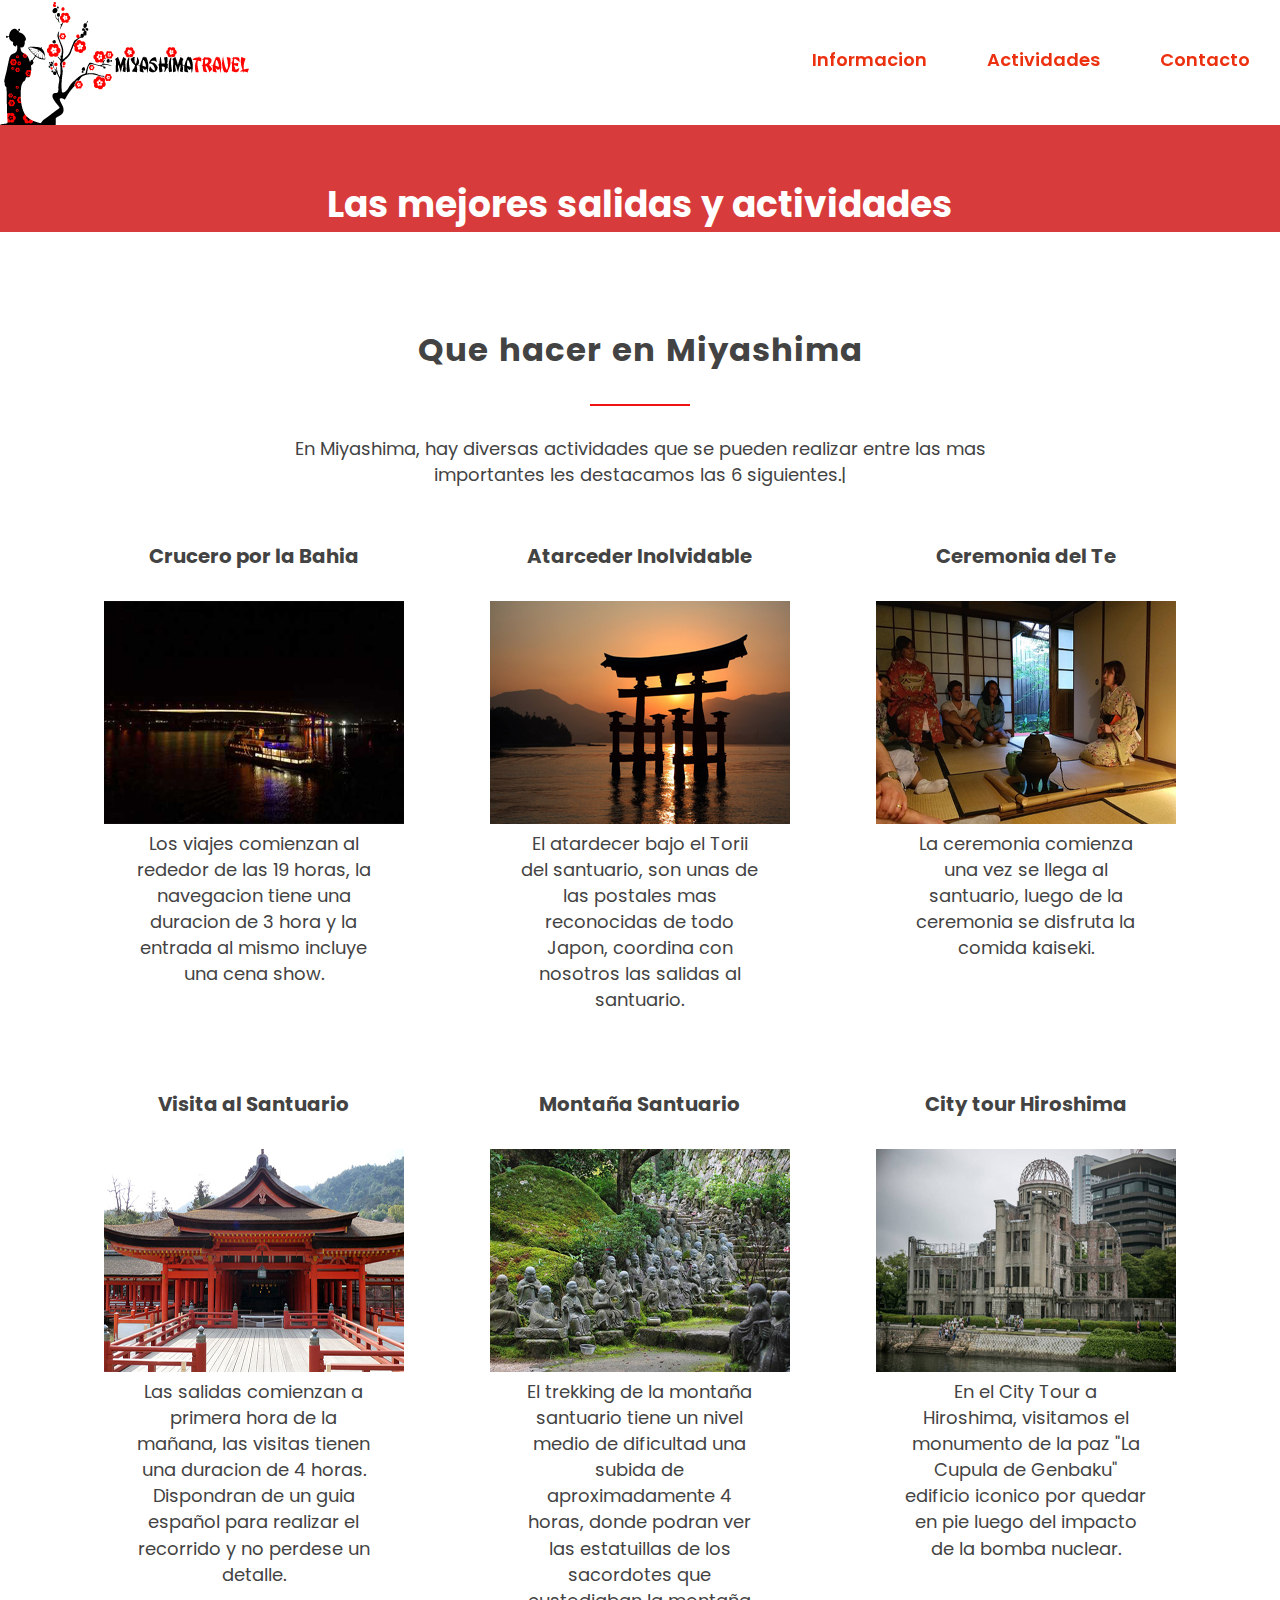
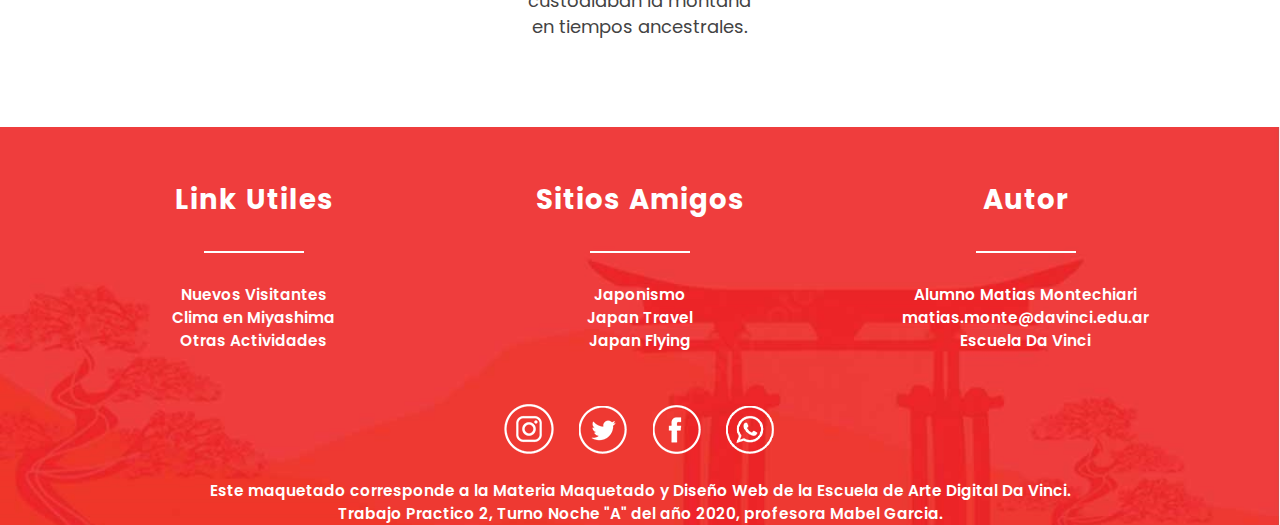
==== actividades.html @ 71fbabac "Correccion link home" ====
<!DOCTYPE html>
<html lang="es">

<head>
    <meta charset="UTF-8">
    <meta name="viewport" content="width=device-width, initial-scale=1.0">
    <title>MiyashimaTravel - Actividades</title>
    <!-- CSS -->
    <link rel="stylesheet" type="text/css" href="css/style.css">
    <link href="https://fonts.googleapis.com/css?family=Poppins:100,200,300,400,500,600,700,800,900&display=swap"
        rel="stylesheet">
</head>

<body>

    <header class="header">
        <a href="index.html" class="logo">logo</a>
        <input class="menu-btn" type="checkbox" id="menu-btn" />
        <label class="menu-icon" for="menu-btn"><span class="navicon"></span></label>
        <ul class="menu">
            <li><a href="informacion.html">Informacion</a></li>
            <li><a href="actividades.html">Actividades</a></li>
            <li><a href="contacto.html">Contacto</a></li>
        </ul>
    </header>

    <main>

        <div id="fullcontaineractiv">
            <div class="filas">
                <h1>Las mejores salidas y actividades</h1>
            </div>
        </div>

        <section id="section-actividades">
            <div class="filas">
                <h2>Que hacer en Miyashima</h2>
                <p class="long-copy">En Miyashima, hay diversas actividades que se pueden realizar entre las mas
                    importantes les destacamos las 6 siguientes.|</p>
            </div>
            <div class="filas">
                <div class="columna extender-1-of-3 box">
                    <h3>Crucero por la Bahia</h3>
                    <img src="imagenes/crucero.jpg" alt="Foto del crucero de noche navegando">
                    <p class="long-copy"> Los viajes comienzan al rededor de las 19 horas, la navegacion tiene una
                        duracion de 3 hora y la entrada al mismo incluye una cena show.</p>
                </div>
                <div class="columna extender-1-of-3 box">
                    <h3>Atarceder Inolvidable</h3>
                    <img src="imagenes/atardecertorii.jpg" alt="Torii en puesta de sol">
                    <p class="long-copy">El atardecer bajo el Torii del santuario, son unas de las postales mas
                        reconocidas de todo Japon, coordina con nosotros las salidas al santuario.</p>
                </div>
                <div class="columna extender-1-of-3 box">
                    <h3>Ceremonia del Te</h3>
                    <img src="imagenes/ceremoniate.jpg" alt="Foto del incio ceremonial del te">
                    <p class="long-copy">La ceremonia comienza una vez se llega al santuario, luego de la ceremonia
                        se disfruta la comida kaiseki.</p>
                </div>
            </div>
            <div class="filas">
                <div class="columna extender-1-of-3 box">
                    <h3>Visita al Santuario</h3>
                    <img src="imagenes/santuarioactiv.jpg" alt="Foto entrada santuario">
                    <p class="long-copy"> Las salidas comienzan a primera hora de la mañana, las visitas tienen una
                        duracion de 4 horas. Dispondran de un guia español para realizar el recorrido y no perdese
                        un detalle.</p>
                </div>
                <div class="columna extender-1-of-3 box">
                    <h3>Montaña Santuario</h3>
                    <img src="imagenes/trekkingestatuillas.jpg" alt="Foto de las estatuillas del camino sacerdote">
                    <p class="long-copy">El trekking de la montaña santuario tiene un nivel medio de dificultad una
                        subida de aproximadamente 4 horas, donde podran ver las estatuillas de los sacordotes que
                        custodiaban la montaña en tiempos ancestrales.</p>
                </div>
                <div class="columna extender-1-of-3 box">
                    <h3>City tour Hiroshima</h3>
                    <img src="imagenes/tourhiroshima.jpg" alt="Foto de edificio de la paz de hiroshima">
                    <p class="long-copy">En el City Tour a Hiroshima, visitamos el monumento de la paz "La Cupula de
                        Genbaku" edificio iconico por quedar en pie luego del impacto de la bomba nuclear.</p>
                </div>
            </div>
        </section>

    </main>

    <footer>
        <div class="filas">
            <div class="columna extender-1-of-3 box">
                <h2>Link Utiles</h2>
                <ul>
                    <!-- Nuevos Visitantes es un link interno pendiente de desarrollar que solo se accede desde el footer y no desde navegacion -->
                    <li><a href="#">Nuevos Visitantes</a></li>
                    <li><a href="https://www.accuweather.com/en/jp/miyajima/2336228/weather-forecast/2336228"
                            target="_blank">Clima en Miyashima</a></li>
                    <!-- Otras actividades es un link interno pendiente de desarrollar que solo se accede desde el footer y no desde navegacion -->
                    <li><a href="#">Otras Actividades</a></li>
                </ul>
            </div>
            <div class="columna extender-1-of-3 box">
                <h2>Sitios Amigos</h2>
                <ul>
                    <li><a href="https://japonismo.com/blog/tag/miyajima" target="_blank">Japonismo</a></li>
                    <li><a href="https://www.japan.travel/en/" target="_blank">Japan Travel</a></li>
                    <li><a href="https://www.jal.co.jp/jp/en/" target="_blank">Japan Flying</a></li>
                </ul>
            </div>
            <div class="columna extender-1-of-3 box">
                <h2>Autor</h2>
                <ul>
                    <!-- Link al diseño del porfolio de la materia comunicacion visual (repo Github)-->
                    <li><a href="https://matiaslmontechiari.github.io/PorfolioWebDesign/" target="_blank">Alumno Matias
                            Montechiari</a></li>
                    <li><a href="mailto:matias.monte@davinci.edu.ar" target="_blank">matias.monte@davinci.edu.ar</a>
                    </li>
                    <li><a href="https://davinci.edu.ar/" target="_blank">Escuela Da Vinci</a></li>
                </ul>
            </div>
        </div>
        <div class="filas">
            <ul id="redes">
                <li><a href="https://www.instagram.com/explore/tags/japon/?hl=es" target="_blank">Instagram</a></li>
                <li><a href="https://twitter.com/japanemb_arg?lang=es" target="_blank">Twitter</a></li>
                <li><a href="https://es-la.facebook.com/JaponAndMore/" target="_blank">Facebook</a></li>
                <li><a href="https://chat.whatsapp.com/KzvHSdwcj3VIoAFEzUunxe" target="_blank">Whatsup</a></li>
            </ul>
        </div>
        <div class="filas">
            <p>Este maquetado corresponde a la Materia Maquetado y Diseño Web de la Escuela de Arte Digital Da
                Vinci.<br>
                Trabajo Practico 2, Turno Noche "A" del año 2020, profesora Mabel Garcia.</p>
        </div>
    </footer>
</body>

</html>
---- css/style.css ----
* {
    margin: 0;
    padding: 0;
    box-sizing: border-box;
}

html
body {
    font-family: Poppins, Arial, sans-serif;
    font-weight: 600;
    font-size: 18px;
    color: #434343;
    text-rendering: optimizeLegibility;
}

li {
    text-align: center;
    list-style: none;
}

a {
    text-decoration: none;
}

h2 {
    font-size: 180%;
    word-spacing: 2px;
    text-align: center;
    margin-top: 30px;
    margin-bottom: 30px;
    letter-spacing: 1px;
}

h3 {
    text-align: center;
    font-size: 110%;
    margin-bottom: 30px;
    margin-top: 30px;
}

h2:after {
    display: block;
    height: 2px;
    background-color: rgb(238, 18, 18);
    content: " ";
    width: 100px;
    margin: 0 auto;
    margin-top: 30px;
}

main {
    padding-top: 6%;
}

iframe {
    width: 100%;
    height: 400px;
}

.long-copy {
    font-weight: 400;
    line-height: 145%;
    width: 70%;
    margin-left: 15%;
}

.left-copy {
    font-weight: 400;
    line-height: 145%;
    width: 70%;
    margin-left: 15%;
    text-align: left;
}

footer {
    font-size: 85%;
    background: url(../imagenes/backgroundfooter.jpg) no-repeat;
    background-size: cover;
    color: white;
    text-align: center;
}

footer a {
    color: white;
}

footer h2:after{
    background-color: rgb(255, 255, 255);
}

section {
    padding: 5% 0%;    
}

.box {
    padding: 1%;
}

/*ARMADO DE GRILLA DE 2 Y 3 COLUMNAS PARA EL SITIO 
  EN MOBILE SE DEBEN APILAR UNAS ABAJO DE LA OTRA DADO QUE CADA UNA
  VA A OCUPAR EL 100% DEL ANCHO DE LA PANTALLA*/

.filas {
    max-width: 1140px;
    margin: 0 auto;
    zoom: 1;
}

.filas:before,
.filas:after {
    content:"";
    display:table;
}
.filas:after {
    clear:both;
}

.columna {
	display: block;
	float:left;
	margin: 1% 0 1% 1.6%;
}

.columna:first-child { margin-left: 0; }

@media only screen and (max-width: 480px) {
	.col { 
        margin: 0;
	}
}

.extender-2-of-2 {
	width: 100%;
}

.extender-1-of-2 {
	width: 49.2%;
}

@media only screen and (max-width: 480px) {
	.extender-2-of-2 {
		width: 100%; 
	}
	.extender-1-of-2 {
		width: 100%; 
	}
}

.extender-3-of-3 {
	width: 100%; 
}

.extender-2-of-3 {
	width: 66.13%; 
}

.extender-1-of-3 {
	width: 32.26%; 
}

@media only screen and (max-width: 480px) {
	.extender-3-of-3 {
		width: 100%; 
	}
	.extender-2-of-3 {
		width: 100%; 
	}
	.extender-1-of-3 {
		width: 100%;
	}
}

.header {
    background-color: #fff;
    position: fixed;
    width: 100%;
    z-index: 3;
  }
  
  .header ul {
    margin: 2% 0%;
    padding: 0;
    list-style: none;
    overflow: hidden;
    background-color: #fff;
  }
  
  .header li a {
    display: block;
    padding: 3% 3%;
    text-decoration: none;
    color: rgb(235, 49, 16);
  }
  
  .header li a:hover,
  .header .menu-btn:hover {
    color: black;
  }
  
  .header .logo {
    display: block;
    float: left;
    font-size: 2em;
    padding: 35px 200px;
    text-decoration: none;
    background: url(../imagenes/logo2.jpg) no-repeat;
    text-indent:-9000px;
  }
  
  /* menu */
  
  .header .menu {
    clear: both;
    max-height: 0;
    transition: max-height .2s ease-out;
  }
  
  /* menu icon */
  
  .header .menu-icon {
    cursor: pointer;
    display: inline-block;
    float: right;
    padding: 28px 20px;
    position: relative;
    user-select: none;
  }
  
  .header .menu-icon .navicon {
    background: #333;
    display: block;
    height: 2px;
    position: relative;
    transition: background .2s ease-out;
    width: 18px;
  }
  
  .header .menu-icon .navicon:before,
  .header .menu-icon .navicon:after {
    background: #333;
    content: '';
    display: block;
    height: 100%;
    position: absolute;
    transition: all .2s ease-out;
    width: 100%;
  }
  
  .header .menu-icon .navicon:before {
    top: 5px;
  }
  
  .header .menu-icon .navicon:after {
    top: -5px;
  }
  
  /* menu btn */
  
  .header .menu-btn {
    display: none;
  }
  
  .header .menu-btn:checked ~ .menu {
    max-height: 240px;
  }
  
  .header .menu-btn:checked ~ .menu-icon .navicon {
    background: transparent;
  }
  
  .header .menu-btn:checked ~ .menu-icon .navicon:before {
    transform: rotate(-45deg);
  }
  
  .header .menu-btn:checked ~ .menu-icon .navicon:after {
    transform: rotate(45deg);
  }
  
  .header .menu-btn:checked ~ .menu-icon:not(.steps) .navicon:before,
  .header .menu-btn:checked ~ .menu-icon:not(.steps) .navicon:after {
    top: 0;
  }
  
  /* 48em = 768px */
  
  @media (min-width: 480px) {
    .header li {
      float: left;
    }
    .header li a {
      padding: 20px 30px;
    }
    .header .menu {
      clear: none;
      float: right;
      max-height: none;
    }
    .header .menu-icon {
      display: none;
    }
  }

/*------------------------------*/
/* Configuracion Seccion        */
/* Comenza tu viaje             */
/*------------------------------*/
#fullcontainerhome {
    background-image: url(../imagenes/toriiprincipal.jpg);
    background-size: cover;
    padding-top: 500px;
    color: white;
}

#downloadguidebox {
    display: flex;
    background-color: rgba(230, 28, 28, 0.637);
}

.buttondownload {
    margin-top: 50px;
    margin-left: 100px;
    display: inline-block;
    background-color: white;
    font-size: 100%;
    font-weight: 500;
    padding: 20px 60px;
    border-radius: 10px;
}

.buttondownload a {
    color: black;
    font-size: 90%;
}

.buttondownload:hover
{
    background-color: tomato;
}

.buttondownload:hover a
{
    color: white;
}

/*----------------------------*/
/* Configuracion Seccion      */
/* Seccion comienza tu viaje  */
/*----------------------------*/
#section-tulugar {
    text-align: center;
    font-size: 85%;
}
/*-----------------------------*/
/* Configuracion Seccion       */
/* Footer de la pagina         */
/*-----------------------------*/
#redes {
    width: 25%;
    margin-left: auto;
    margin-right: auto;
    column-count: 4;
    padding-top: 25px;
    padding-bottom: 25px;
}
#redes li a{
    display: inline-block;
	background: url(../imagenes/sprite.png);
	width:54px;
	height:54px;
	text-indent:-9000px;
	
}
#redes li:nth-child(1) a{
	background-position: 0px -54px;
	
}
#redes li:nth-child(2) a{
	background-position:-54px -54px;
}
#redes li:nth-child(3) a{
	background-position: -107px -54px;
	
}
#redes li:nth-child(4) a{
	background-position: -162px -54px;
	
}
/*-----------------------------*/
/* Configuracion Seccion  Form */
/* Formulario de contacto      */
/*-----------------------------*/
#fullcontainercontact {
    background-color: rgb(150, 60, 60);
    padding-top: 100px;
    color: white;
    text-align: center;
}
#contact-form {
    margin-top: 80px;
    margin-left: 170px;
    margin-right: 170px;
    padding: 50px 50px;
    background-color: #f7f4ed;
    border-radius: 10px 10px 10px 10px;
    -moz-border-radius: 10px 10px 10px 10px;
    -webkit-border-radius: 10px 10px 10px 10px;
    border: 0px solid #000000;
    -webkit-box-shadow: 10px 10px 5px 0px rgba(0,0,0,0.75);
    -moz-box-shadow: 10px 10px 5px 0px rgba(0,0,0,0.75);
    box-shadow: 10px 10px 5px 0px rgba(0,0,0,0.75);
}

/*-----------------------------*/
/* Configuracion Seccion  info */
/*-----------------------------*/
#fullcontainerinfo {
    background-color: tomato;
    padding-top: 100px;
    color: white;
    text-align: center;
}

#section-informacion {
    text-align: center;
    font-size: 85%;
}

/*-----------------------------*/
/* Configuracion Seccion activi*/
/*-----------------------------*/
#fullcontaineractiv {
    background-color: rgb(216, 59, 59);
    padding-top: 100px;
    color: white;
    text-align: center;
}

#section-actividades {
    text-align: center;
}
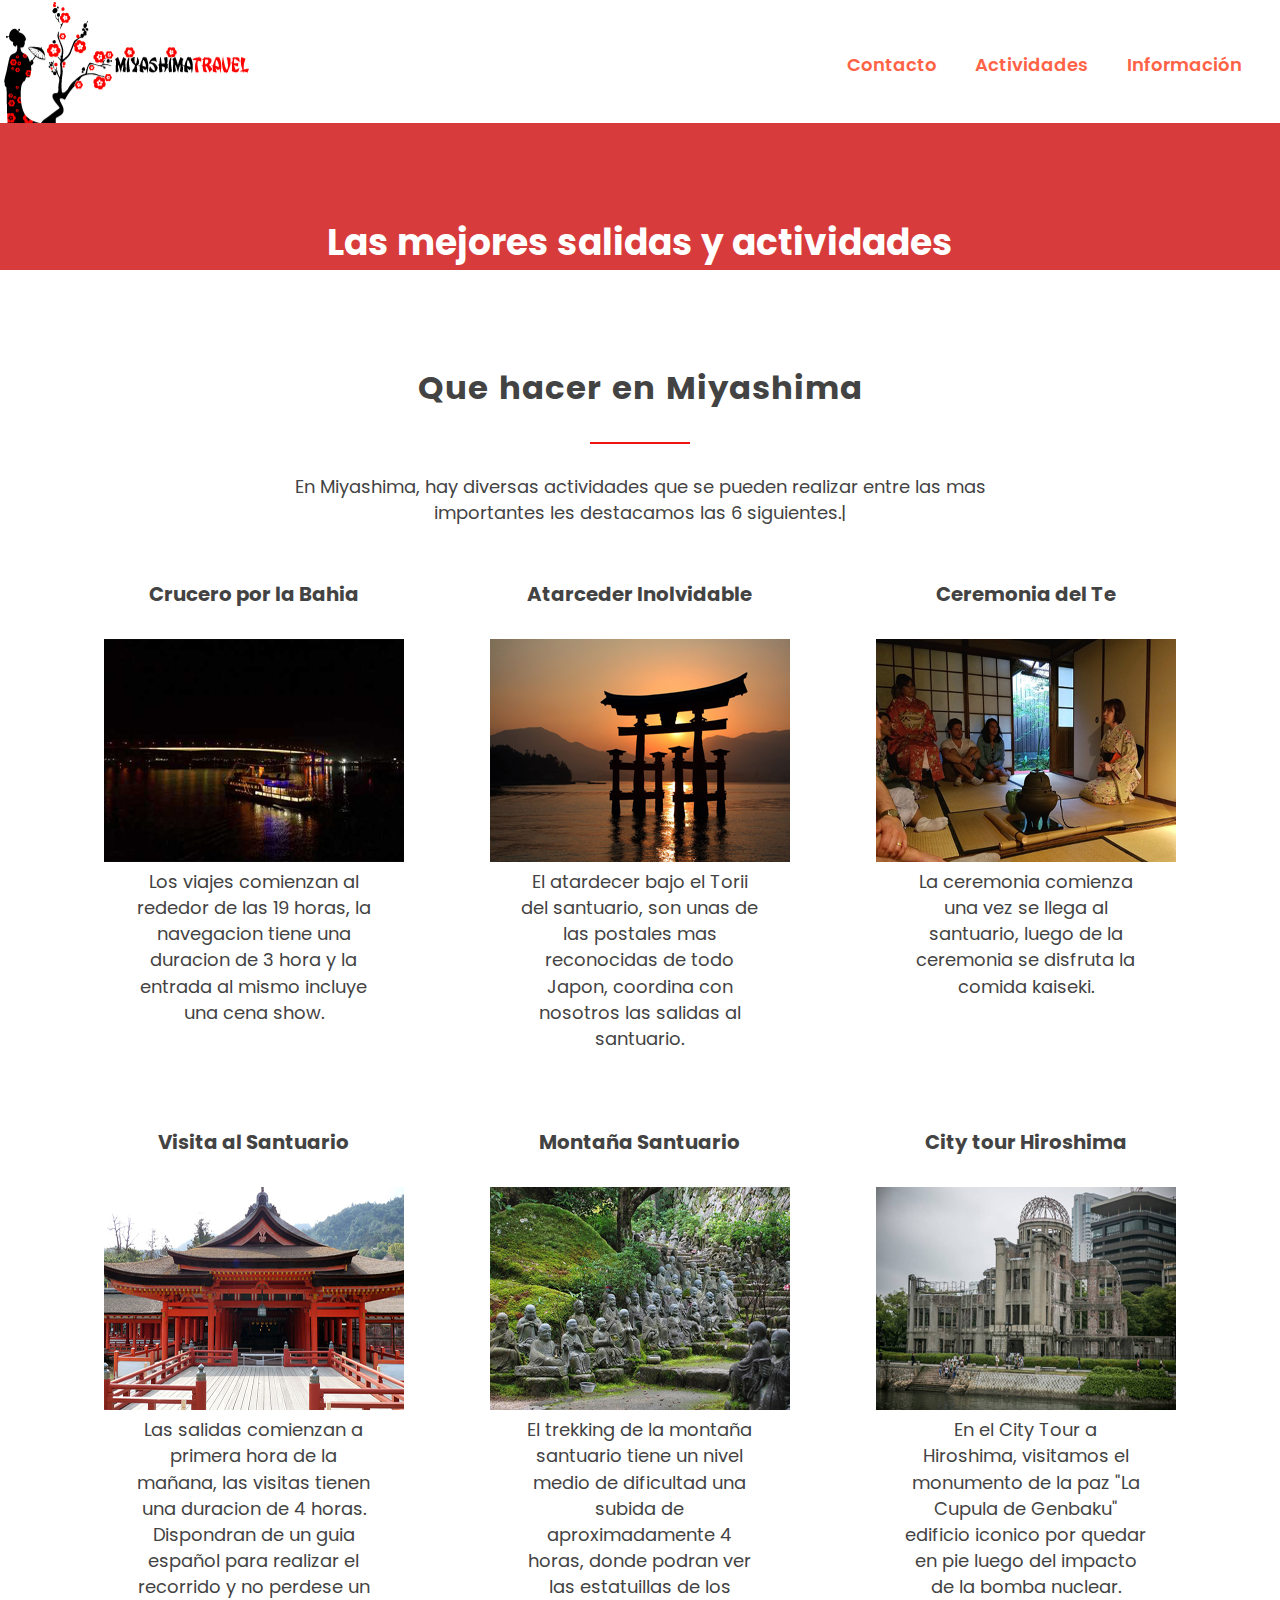
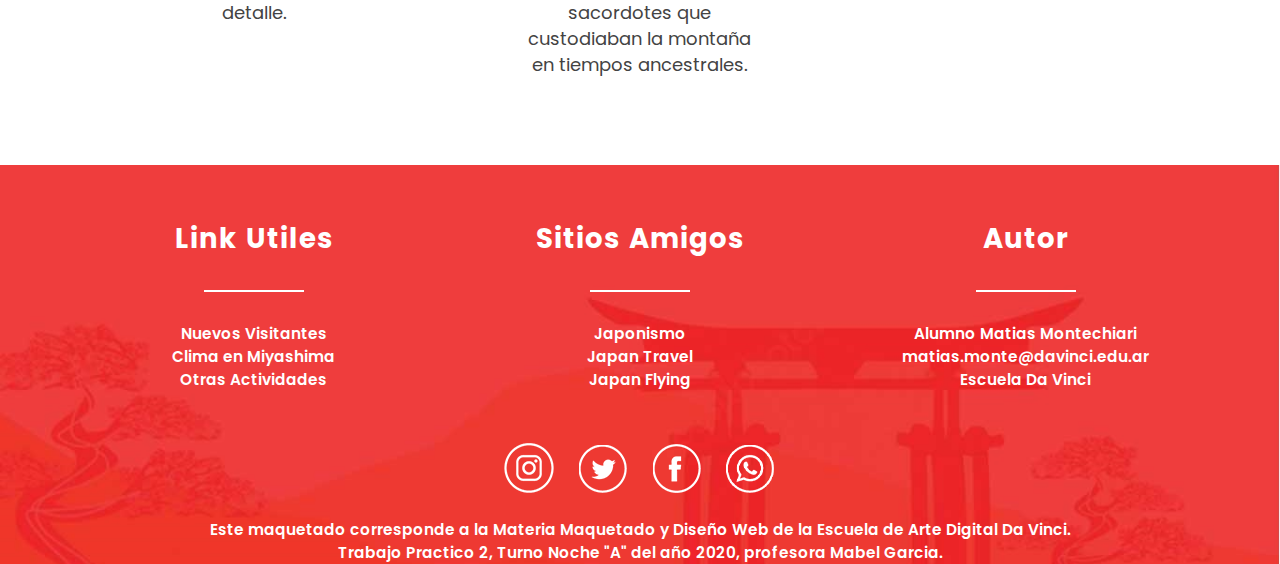
==== commit 9035d63d: "nav responsive implementada" ====
--- a/actividades.html
+++ b/actividades.html
@@ -3,25 +3,28 @@
 
 <head>
     <meta charset="UTF-8">
-    <meta name="viewport" content="width=device-width, initial-scale=1.0">
+    <meta name="viewport" content="width=device-width,height=device-height,initial-scale=1">
     <title>MiyashimaTravel - Actividades</title>
     <!-- CSS -->
     <link rel="stylesheet" type="text/css" href="css/style.css">
     <link href="https://fonts.googleapis.com/css?family=Poppins:100,200,300,400,500,600,700,800,900&display=swap"
         rel="stylesheet">
+    <!-- Load an icon library to show a hamburger menu (bars) on small screens -->
+    <link rel="stylesheet" href="https://cdnjs.cloudflare.com/ajax/libs/font-awesome/4.7.0/css/font-awesome.min.css">
 </head>
 
 <body>
 
     <header class="header">
-        <a href="index.html" class="logo">logo</a>
-        <input class="menu-btn" type="checkbox" id="menu-btn" />
-        <label class="menu-icon" for="menu-btn"><span class="navicon"></span></label>
-        <ul class="menu">
-            <li><a href="informacion.html">Informacion</a></li>
-            <li><a href="actividades.html">Actividades</a></li>
-            <li><a href="contacto.html">Contacto</a></li>
-        </ul>
+        <div class="topnav" id="myTopnav">
+            <a href="index.html" class="active">Logo</a>
+            <a href="informacion.html" class="nav-left-opt">Información</a>
+            <a href="actividades.html" class="nav-left-opt">Actividades</a>
+            <a href="contacto.html" class="nav-left-opt">Contacto</a>
+            <a href="javascript:void(0);" class="icon" onclick="myFunction()">
+                <i class="fa fa-bars"></i>
+            </a>
+        </div>
     </header>
 
     <main>
@@ -131,6 +134,8 @@
                 Trabajo Practico 2, Turno Noche "A" del año 2020, profesora Mabel Garcia.</p>
         </div>
     </footer>
+    <!--JS-->
+    <script src="js/scriptnav.js"></script>
 </body>
 
 </html>--- a/css/style.css
+++ b/css/style.css
@@ -11,6 +11,10 @@
     font-size: 18px;
     color: #434343;
     text-rendering: optimizeLegibility;
+}
+
+main {
+    padding-top: 9%;
 }
 
 li {
@@ -48,10 +52,6 @@
     margin-top: 30px;
 }
 
-main {
-    padding-top: 6%;
-}
-
 iframe {
     width: 100%;
     height: 400px;
@@ -170,133 +170,81 @@
 	}
 }
 
-.header {
-    background-color: #fff;
+
+/* Add a black background color to the top navigation */
+.topnav {
+    background-color: white;
+    overflow: hidden;
     position: fixed;
     width: 100%;
-    z-index: 3;
   }
   
-  .header ul {
-    margin: 2% 0%;
-    padding: 0;
-    list-style: none;
-    overflow: hidden;
-    background-color: #fff;
+  /* Style the links inside the navigation bar */
+  .topnav a {
+    display: block;
+    color: tomato;
+    text-align: center;
+    text-decoration: none;
   }
   
-  .header li a {
-    display: block;
-    padding: 3% 3%;
-    text-decoration: none;
-    color: rgb(235, 49, 16);
-  }
-  
-  .header li a:hover,
-  .header .menu-btn:hover {
-    color: black;
-  }
-  
-  .header .logo {
-    display: block;
+  .topnav a.nav-left-opt {
+      float: right;
+      padding: 4% 3% 0% 0%;
+  }
+
+    /* Add an active class to highlight the current page */
+  .topnav a.active {
     float: left;
     font-size: 2em;
-    padding: 35px 200px;
-    text-decoration: none;
     background: url(../imagenes/logo2.jpg) no-repeat;
     text-indent:-9000px;
+    padding: 5.3% 20% 0% 0%;
+  }
+      
+
+  /* Change the color of links on hover */
+  .topnav a:hover {
+    color: black;
   }
   
-  /* menu */
+
+  /* Hide the link that should open and close the topnav on small screens */
+  .topnav .icon {
+    display: none;
+  } 
+
+  /* When the screen is less than 600 pixels wide, hide all links, except for the first one ("Home"). Show the link that contains should open and close the topnav (.icon) */
+    @media screen and (max-width: 600px) {
+    .topnav a:not(:first-child) {display: none;}
+    .topnav a.icon {
+      margin: 6% 1%;
+      padding: 6% 10%;
+      float: right;
+      display: block;
+    }
+
+    .topnav a.active {
+      padding: 9.5% 35%;
+    }
+    
+  }
   
-  .header .menu {
-    clear: both;
-    max-height: 0;
-    transition: max-height .2s ease-out;
-  }
-  
-  /* menu icon */
-  
-  .header .menu-icon {
-    cursor: pointer;
-    display: inline-block;
-    float: right;
-    padding: 28px 20px;
-    position: relative;
-    user-select: none;
-  }
-  
-  .header .menu-icon .navicon {
-    background: #333;
-    display: block;
-    height: 2px;
-    position: relative;
-    transition: background .2s ease-out;
-    width: 18px;
-  }
-  
-  .header .menu-icon .navicon:before,
-  .header .menu-icon .navicon:after {
-    background: #333;
-    content: '';
-    display: block;
-    height: 100%;
-    position: absolute;
-    transition: all .2s ease-out;
-    width: 100%;
-  }
-  
-  .header .menu-icon .navicon:before {
-    top: 5px;
-  }
-  
-  .header .menu-icon .navicon:after {
-    top: -5px;
-  }
-  
-  /* menu btn */
-  
-  .header .menu-btn {
-    display: none;
-  }
-  
-  .header .menu-btn:checked ~ .menu {
-    max-height: 240px;
-  }
-  
-  .header .menu-btn:checked ~ .menu-icon .navicon {
-    background: transparent;
-  }
-  
-  .header .menu-btn:checked ~ .menu-icon .navicon:before {
-    transform: rotate(-45deg);
-  }
-  
-  .header .menu-btn:checked ~ .menu-icon .navicon:after {
-    transform: rotate(45deg);
-  }
-  
-  .header .menu-btn:checked ~ .menu-icon:not(.steps) .navicon:before,
-  .header .menu-btn:checked ~ .menu-icon:not(.steps) .navicon:after {
-    top: 0;
-  }
-  
-  /* 48em = 768px */
-  
-  @media (min-width: 480px) {
-    .header li {
-      float: left;
-    }
-    .header li a {
-      padding: 20px 30px;
-    }
-    .header .menu {
-      clear: none;
-      float: right;
-      max-height: none;
-    }
-    .header .menu-icon {
-      display: none;
+  /* The "responsive" class is added to the topnav with JavaScript when the user clicks on the icon. This class makes the topnav look good on small screens (display the links vertically instead of horizontally) */
+  @media screen and (max-width: 600px) {
+    .topnav.responsive {position: relative;}
+    .topnav.responsive a.icon {
+      position: absolute;
+      right: 0;
+      top: 0;
+    }
+    .topnav.responsive a {
+      float: none;
+      display: block;
+      text-align: left;
+    }
+
+    .topnav.responsive a.active {
+      padding: 10% 10%
     }
   }
 
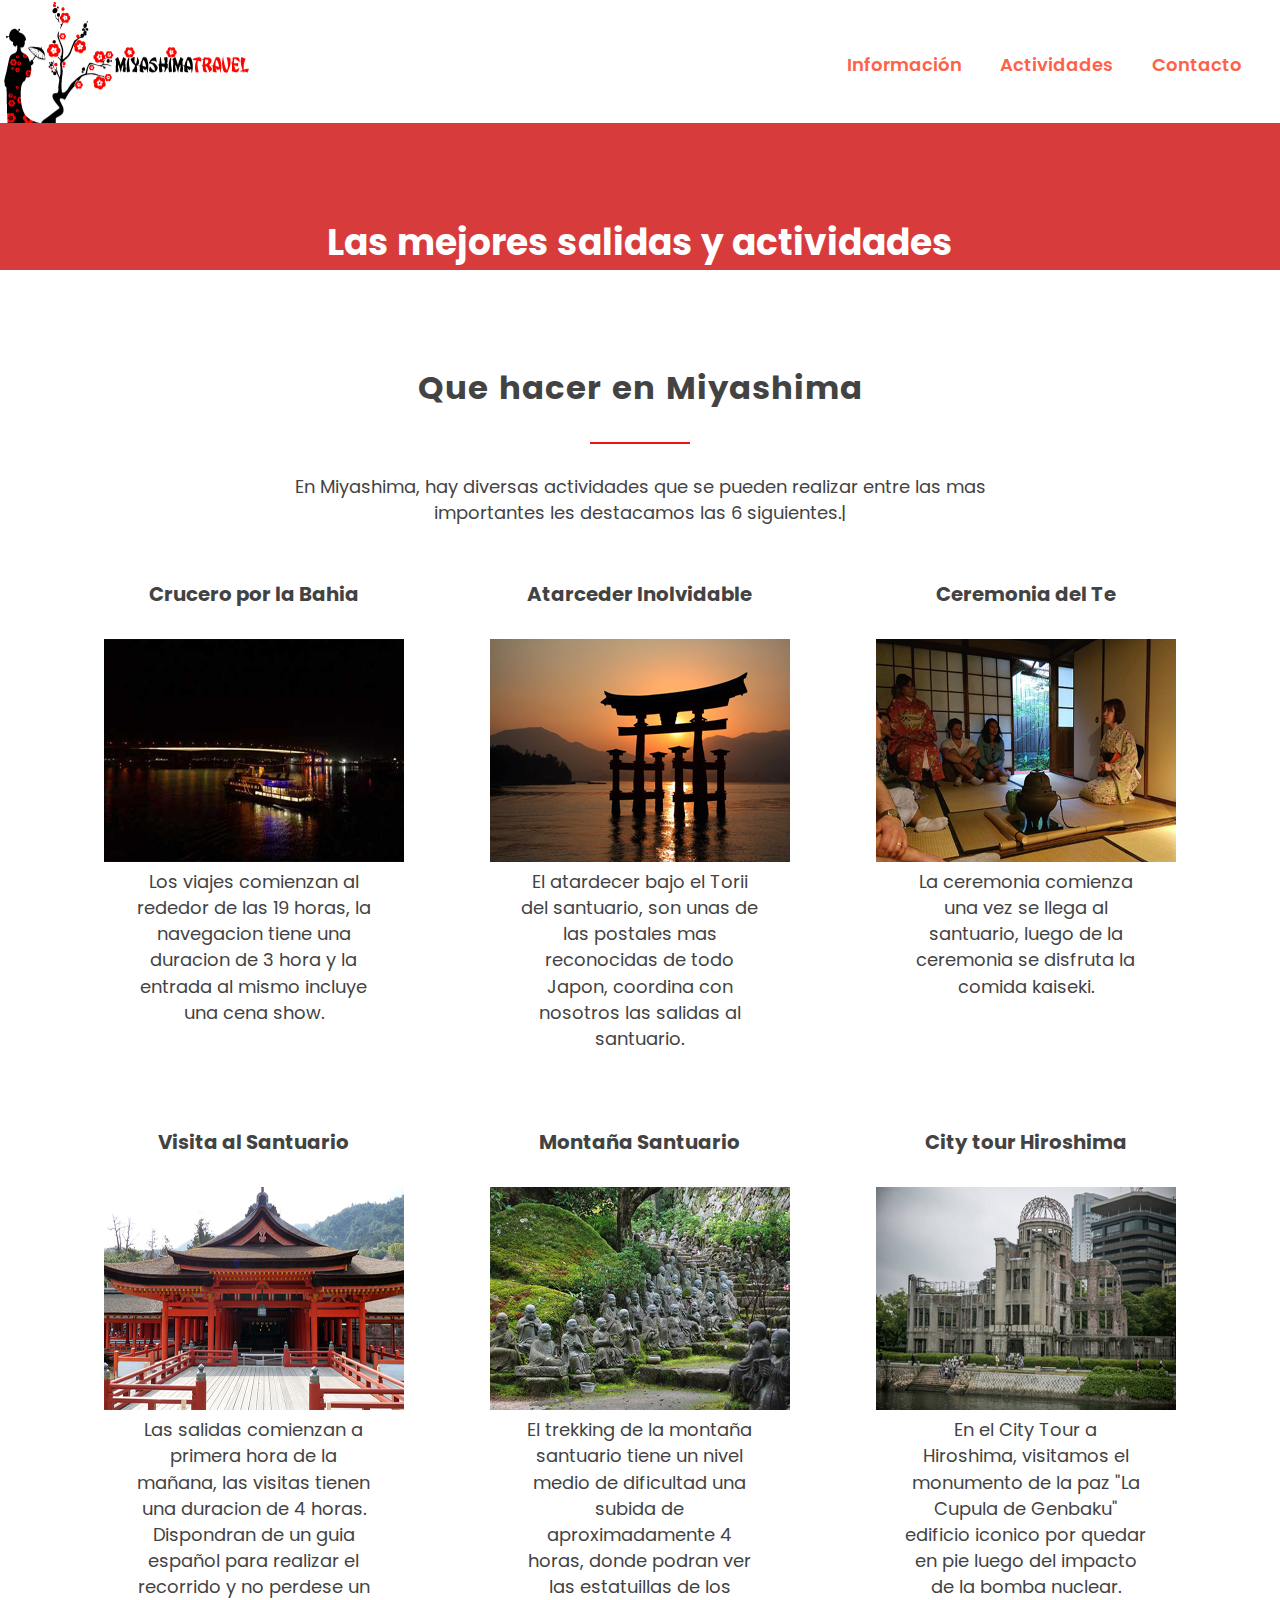
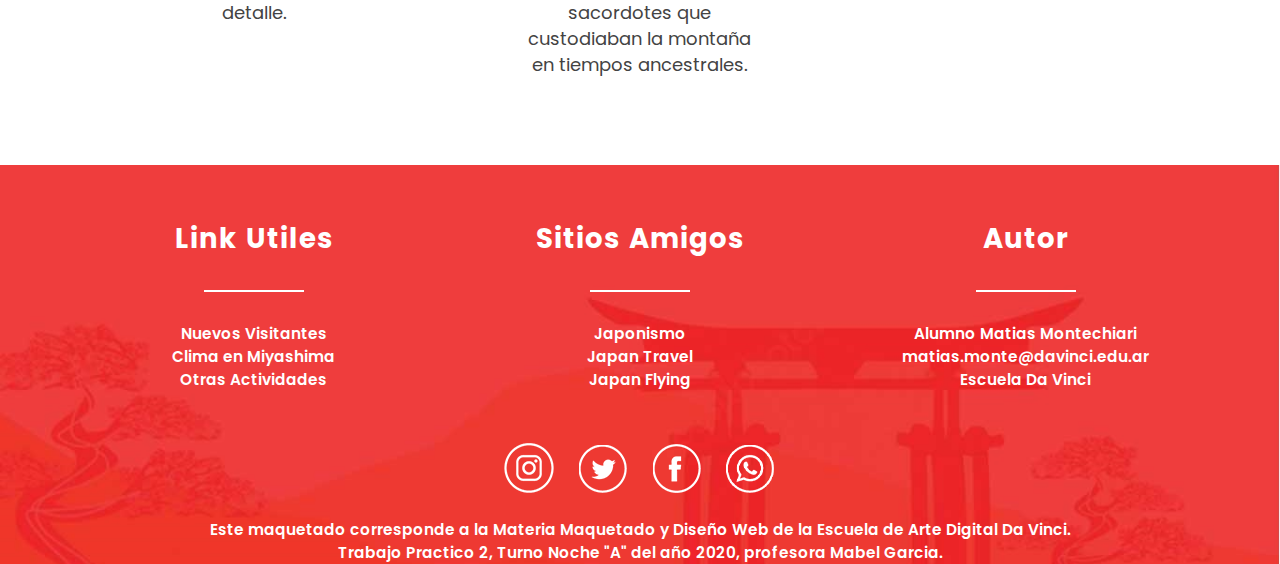
==== commit 70dbdc95: "correccion del float right en la nav" ====
--- a/actividades.html
+++ b/actividades.html
@@ -18,9 +18,9 @@
     <header class="header">
         <div class="topnav" id="myTopnav">
             <a href="index.html" class="active">Logo</a>
+            <a href="contacto.html" class="nav-left-opt">Contacto</a>
+            <a href="actividades.html" class="nav-left-opt">Actividades</a>
             <a href="informacion.html" class="nav-left-opt">Información</a>
-            <a href="actividades.html" class="nav-left-opt">Actividades</a>
-            <a href="contacto.html" class="nav-left-opt">Contacto</a>
             <a href="javascript:void(0);" class="icon" onclick="myFunction()">
                 <i class="fa fa-bars"></i>
             </a>
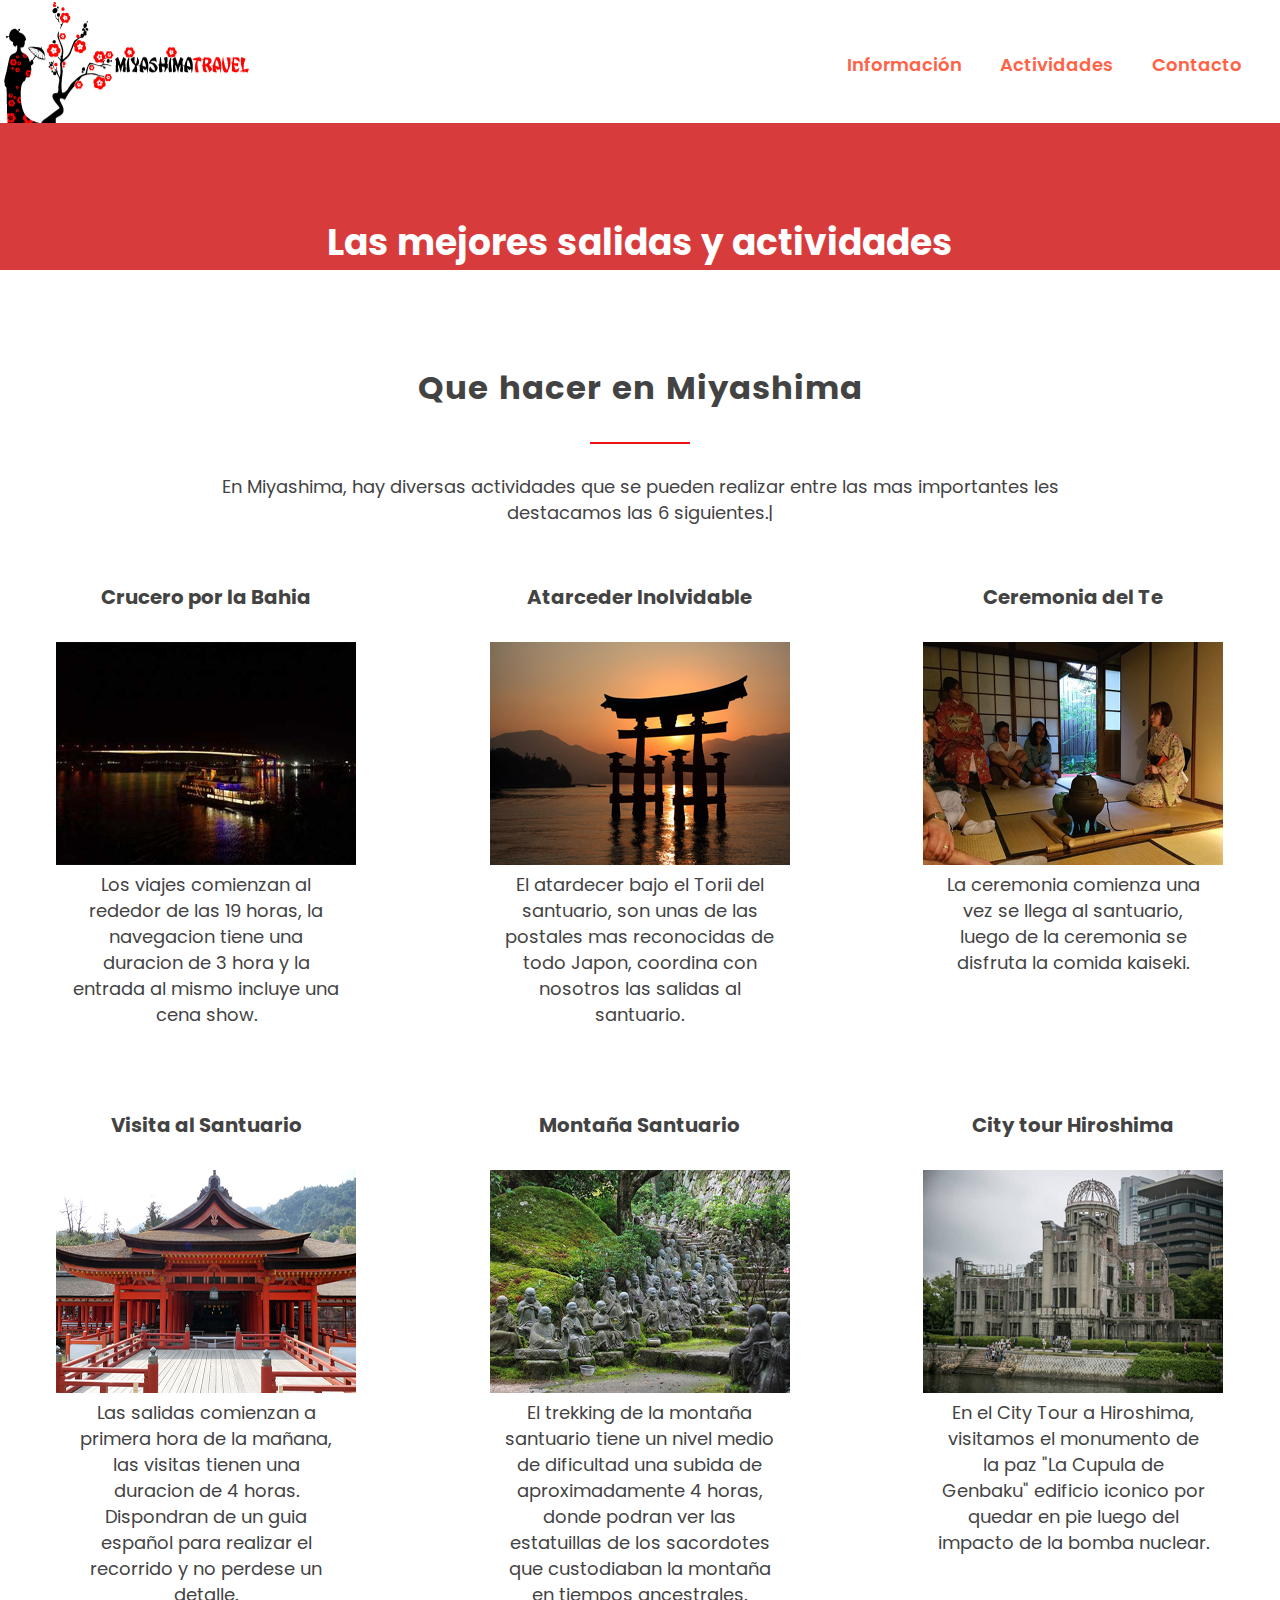
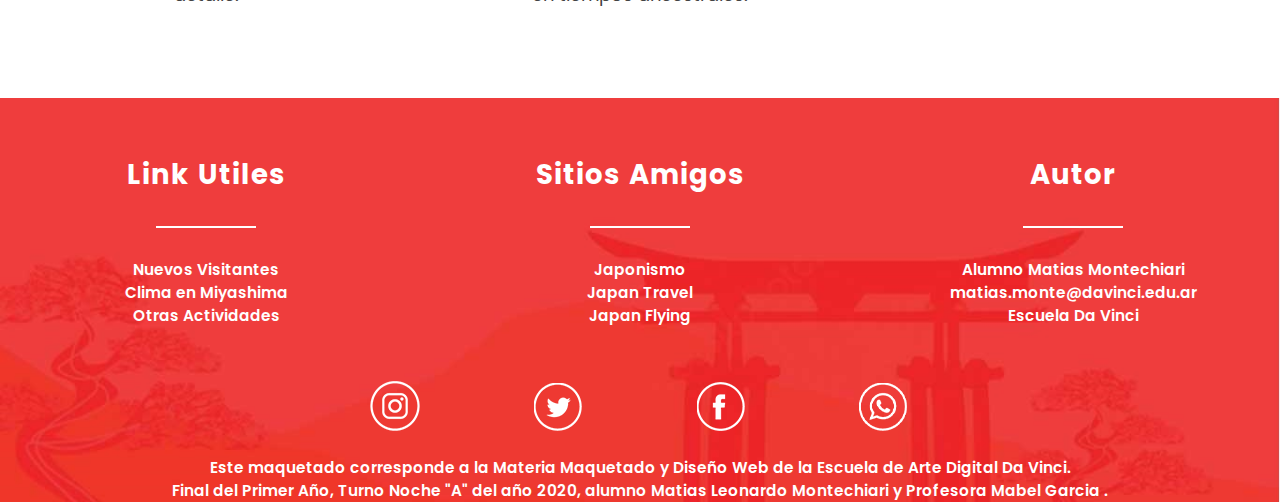
==== commit 017f50ba: "Adaptacion Footer doble navegacion mobile" ====
--- a/actividades.html
+++ b/actividades.html
@@ -88,50 +88,82 @@
     </main>
 
     <footer>
-        <div class="filas">
-            <div class="columna extender-1-of-3 box">
-                <h2>Link Utiles</h2>
-                <ul>
-                    <!-- Nuevos Visitantes es un link interno pendiente de desarrollar que solo se accede desde el footer y no desde navegacion -->
-                    <li><a href="#">Nuevos Visitantes</a></li>
-                    <li><a href="https://www.accuweather.com/en/jp/miyajima/2336228/weather-forecast/2336228"
-                            target="_blank">Clima en Miyashima</a></li>
-                    <!-- Otras actividades es un link interno pendiente de desarrollar que solo se accede desde el footer y no desde navegacion -->
-                    <li><a href="#">Otras Actividades</a></li>
+        <div class="footer-desktop">
+            <div class="filas">
+                <div class="columna extender-1-of-3 box">
+                    <h2>Link Utiles</h2>
+                    <ul>
+                        <!-- Nuevos Visitantes es un link interno pendiente de desarrollar que solo se accede desde el footer y no desde navegacion -->
+                        <li><a href="#">Nuevos Visitantes</a></li>
+                        <li><a href="https://www.accuweather.com/en/jp/miyajima/2336228/weather-forecast/2336228"
+                                target="_blank">Clima en Miyashima</a></li>
+                        <!-- Otras actividades es un link interno pendiente de desarrollar que solo se accede desde el footer y no desde navegacion -->
+                        <li><a href="#">Otras Actividades</a></li>
+                    </ul>
+                </div>
+                <div class="columna extender-1-of-3 box">
+                    <h2>Sitios Amigos</h2>
+                    <ul>
+                        <li><a href="https://japonismo.com/blog/tag/miyajima" target="_blank">Japonismo</a></li>
+                        <li><a href="https://www.japan.travel/en/" target="_blank">Japan Travel</a></li>
+                        <li><a href="https://www.jal.co.jp/jp/en/" target="_blank">Japan Flying</a></li>
+                    </ul>
+                </div>
+                <div class="columna extender-1-of-3 box">
+                    <h2>Autor</h2>
+                    <ul>
+                        <!-- Link al diseño del porfolio de la materia comunicacion visual (repo Github)-->
+                        <li><a href="https://matiaslmontechiari.github.io/PorfolioWebDesign/" target="_blank">Alumno
+                                Matias
+                                Montechiari</a></li>
+                        <li><a href="mailto:matias.monte@davinci.edu.ar" target="_blank">matias.monte@davinci.edu.ar</a>
+                        </li>
+                        <li><a href="https://davinci.edu.ar/" target="_blank">Escuela Da Vinci</a></li>
+                    </ul>
+                </div>
+            </div>
+            <div class="filas">
+                <ul id="redes">
+                    <li><a href="https://www.instagram.com/explore/tags/japon/?hl=es" target="_blank">Instagram</a></li>
+                    <li><a href="https://twitter.com/japanemb_arg?lang=es" target="_blank">Twitter</a></li>
+                    <li><a href="https://es-la.facebook.com/JaponAndMore/" target="_blank">Facebook</a></li>
+                    <li><a href="https://chat.whatsapp.com/KzvHSdwcj3VIoAFEzUunxe" target="_blank">Whatsup</a></li>
                 </ul>
             </div>
-            <div class="columna extender-1-of-3 box">
-                <h2>Sitios Amigos</h2>
-                <ul>
-                    <li><a href="https://japonismo.com/blog/tag/miyajima" target="_blank">Japonismo</a></li>
-                    <li><a href="https://www.japan.travel/en/" target="_blank">Japan Travel</a></li>
-                    <li><a href="https://www.jal.co.jp/jp/en/" target="_blank">Japan Flying</a></li>
+            <div class="filas">
+                <p>Este maquetado corresponde a la Materia Maquetado y Diseño Web de la Escuela de Arte Digital Da
+                    Vinci.<br>
+                    Final del Primer Año, Turno Noche "A" del año 2020, alumno Matias Leonardo Montechiari y Profesora
+                    Mabel Garcia .</p>
+            </div>
+        </div>
+        <div class="footer-mobile">
+            <div class="filas">
+                <div class="columna extender-1-of-3 box">
+                    <h2>Segui Navegando</h2>
+                    <ul>
+                        <li><a href="informacion.html">Informacion</a></li>
+                        <li><a href="actividades.html">Actividades</a></li>
+                        <li><a href="contacto.html">Contacto</a></li>
+                    </ul>
+                </div>
+
+            </div>
+            <div class="filas">
+                <ul id="redes">
+                    <li><a href="https://www.instagram.com/explore/tags/japon/?hl=es" target="_blank">Instagram</a></li>
+                    <li><a href="https://twitter.com/japanemb_arg?lang=es" target="_blank">Twitter</a></li>
+                    <li><a href="https://es-la.facebook.com/JaponAndMore/" target="_blank">Facebook</a></li>
+                    <li><a href="https://chat.whatsapp.com/KzvHSdwcj3VIoAFEzUunxe" target="_blank">Whatsup</a></li>
                 </ul>
             </div>
-            <div class="columna extender-1-of-3 box">
-                <h2>Autor</h2>
-                <ul>
-                    <!-- Link al diseño del porfolio de la materia comunicacion visual (repo Github)-->
-                    <li><a href="https://matiaslmontechiari.github.io/PorfolioWebDesign/" target="_blank">Alumno Matias
-                            Montechiari</a></li>
-                    <li><a href="mailto:matias.monte@davinci.edu.ar" target="_blank">matias.monte@davinci.edu.ar</a>
-                    </li>
-                    <li><a href="https://davinci.edu.ar/" target="_blank">Escuela Da Vinci</a></li>
-                </ul>
+            <div class="filas">
+                <p>Este maquetado corresponde a la Materia Maquetado y Diseño Web de la Escuela de Arte Digital Da
+                    Vinci.<br>
+                    Final del Primer Año, Turno Noche "A" del año 2020, alumno Matias Leonardo Montechiari y Profesora
+                    Mabel Garcia .</p>
             </div>
         </div>
-        <div class="filas">
-            <ul id="redes">
-                <li><a href="https://www.instagram.com/explore/tags/japon/?hl=es" target="_blank">Instagram</a></li>
-                <li><a href="https://twitter.com/japanemb_arg?lang=es" target="_blank">Twitter</a></li>
-                <li><a href="https://es-la.facebook.com/JaponAndMore/" target="_blank">Facebook</a></li>
-                <li><a href="https://chat.whatsapp.com/KzvHSdwcj3VIoAFEzUunxe" target="_blank">Whatsup</a></li>
-            </ul>
-        </div>
-        <div class="filas">
-            <p>Este maquetado corresponde a la Materia Maquetado y Diseño Web de la Escuela de Arte Digital Da
-                Vinci.<br>
-                Trabajo Practico 2, Turno Noche "A" del año 2020, profesora Mabel Garcia.</p>
         </div>
     </footer>
     <!--JS-->
--- a/css/style.css
+++ b/css/style.css
@@ -101,7 +101,6 @@
   VA A OCUPAR EL 100% DEL ANCHO DE LA PANTALLA*/
 
 .filas {
-    max-width: 1140px;
     margin: 0 auto;
     zoom: 1;
 }
@@ -214,7 +213,7 @@
   } 
 
   /* When the screen is less than 600 pixels wide, hide all links, except for the first one ("Home"). Show the link that contains should open and close the topnav (.icon) */
-    @media screen and (max-width: 600px) {
+    @media screen and (max-width: 480px) {
     .topnav a:not(:first-child) {display: none;}
     .topnav a.icon {
       margin: 6% 1%;
@@ -230,7 +229,7 @@
   }
   
   /* The "responsive" class is added to the topnav with JavaScript when the user clicks on the icon. This class makes the topnav look good on small screens (display the links vertically instead of horizontally) */
-  @media screen and (max-width: 600px) {
+  @media screen and (max-width: 480px) {
     .topnav.responsive {position: relative;}
     .topnav.responsive a.icon {
       position: absolute;
@@ -302,8 +301,18 @@
 /* Configuracion Seccion       */
 /* Footer de la pagina         */
 /*-----------------------------*/
+@media screen and (max-width: 480px) {
+    .footer-desktop {
+        display: none;
+    }
+  }
+@media screen and (min-width: 480px) {
+    .footer-mobile {
+        display: none;
+    }
+}
 #redes {
-    width: 25%;
+    width: 50%;
     margin-left: auto;
     margin-right: auto;
     column-count: 4;
@@ -312,7 +321,7 @@
 }
 #redes li a{
     display: inline-block;
-	background: url(../imagenes/sprite.png);
+    background: url(../imagenes/sprite.png);
 	width:54px;
 	height:54px;
 	text-indent:-9000px;
@@ -344,19 +353,65 @@
     text-align: center;
 }
 #contact-form {
-    margin-top: 80px;
-    margin-left: 170px;
-    margin-right: 170px;
-    padding: 50px 50px;
+    width: 90%;
+    margin-left: 5%;
+    padding: 5% 5%;
+    text-align: left;
+    margin-top: 3%;
     background-color: #f7f4ed;
-    border-radius: 10px 10px 10px 10px;
-    -moz-border-radius: 10px 10px 10px 10px;
-    -webkit-border-radius: 10px 10px 10px 10px;
+    border-radius: 5px 5px 5px 5px;
+    -moz-border-radius: 5px 5px 5px 5px;
+    -webkit-border-radius: 5px 5px 5px 5px;
     border: 0px solid #000000;
-    -webkit-box-shadow: 10px 10px 5px 0px rgba(0,0,0,0.75);
-    -moz-box-shadow: 10px 10px 5px 0px rgba(0,0,0,0.75);
-    box-shadow: 10px 10px 5px 0px rgba(0,0,0,0.75);
-}
+    -webkit-box-shadow: 5px 5px 5px 0px rgba(0,0,0,0.75);
+    -moz-box-shadow: 5px 5px 5px 0px rgba(0,0,0,0.75);
+    box-shadow: 5px 5px 5px 0px rgba(0,0,0,0.75);
+}
+
+.form-btn {
+    display: inline-block;
+    font-size: 16px;
+    font-weight: 700;
+    color: whitesmoke;
+    line-height: 1.3;
+    padding: .6em 1.4em .5em .8em;
+    width: 100%;
+    max-width: 100%;
+    padding: .6em 1.4em .5em .8em;
+    width: 50%;
+    height: 45px;
+    max-width: 100%;
+    box-sizing: border-box;
+    margin: 30px 0px 0px 0px;
+    border: none;
+    box-shadow: 0 1px 0 1px rgba(0, 0, 0, .04);
+    border-radius: .5em;
+    -moz-appearance: none;
+    -webkit-appearance: none;
+    appearance: none;
+    background-color: tomato;
+}
+
+.input-css {
+    display: block;
+    font-size: 16px;
+    font-weight: 700;
+    color: #444;
+    line-height: 1.3;
+    padding: .6em 1.4em .5em .8em;
+    width: 100%;
+    max-width: 100%;
+    box-sizing: border-box;
+    margin: 0px 0px 30px 0px;
+    border: 1px solid #aaa;
+    box-shadow: 0 1px 0 1px rgba(0, 0, 0, .04);
+    border-radius: .5em;
+    -moz-appearance: none;
+    -webkit-appearance: none;
+    appearance: none;
+    background-color: #fff;
+}
+
 
 /*-----------------------------*/
 /* Configuracion Seccion  info */
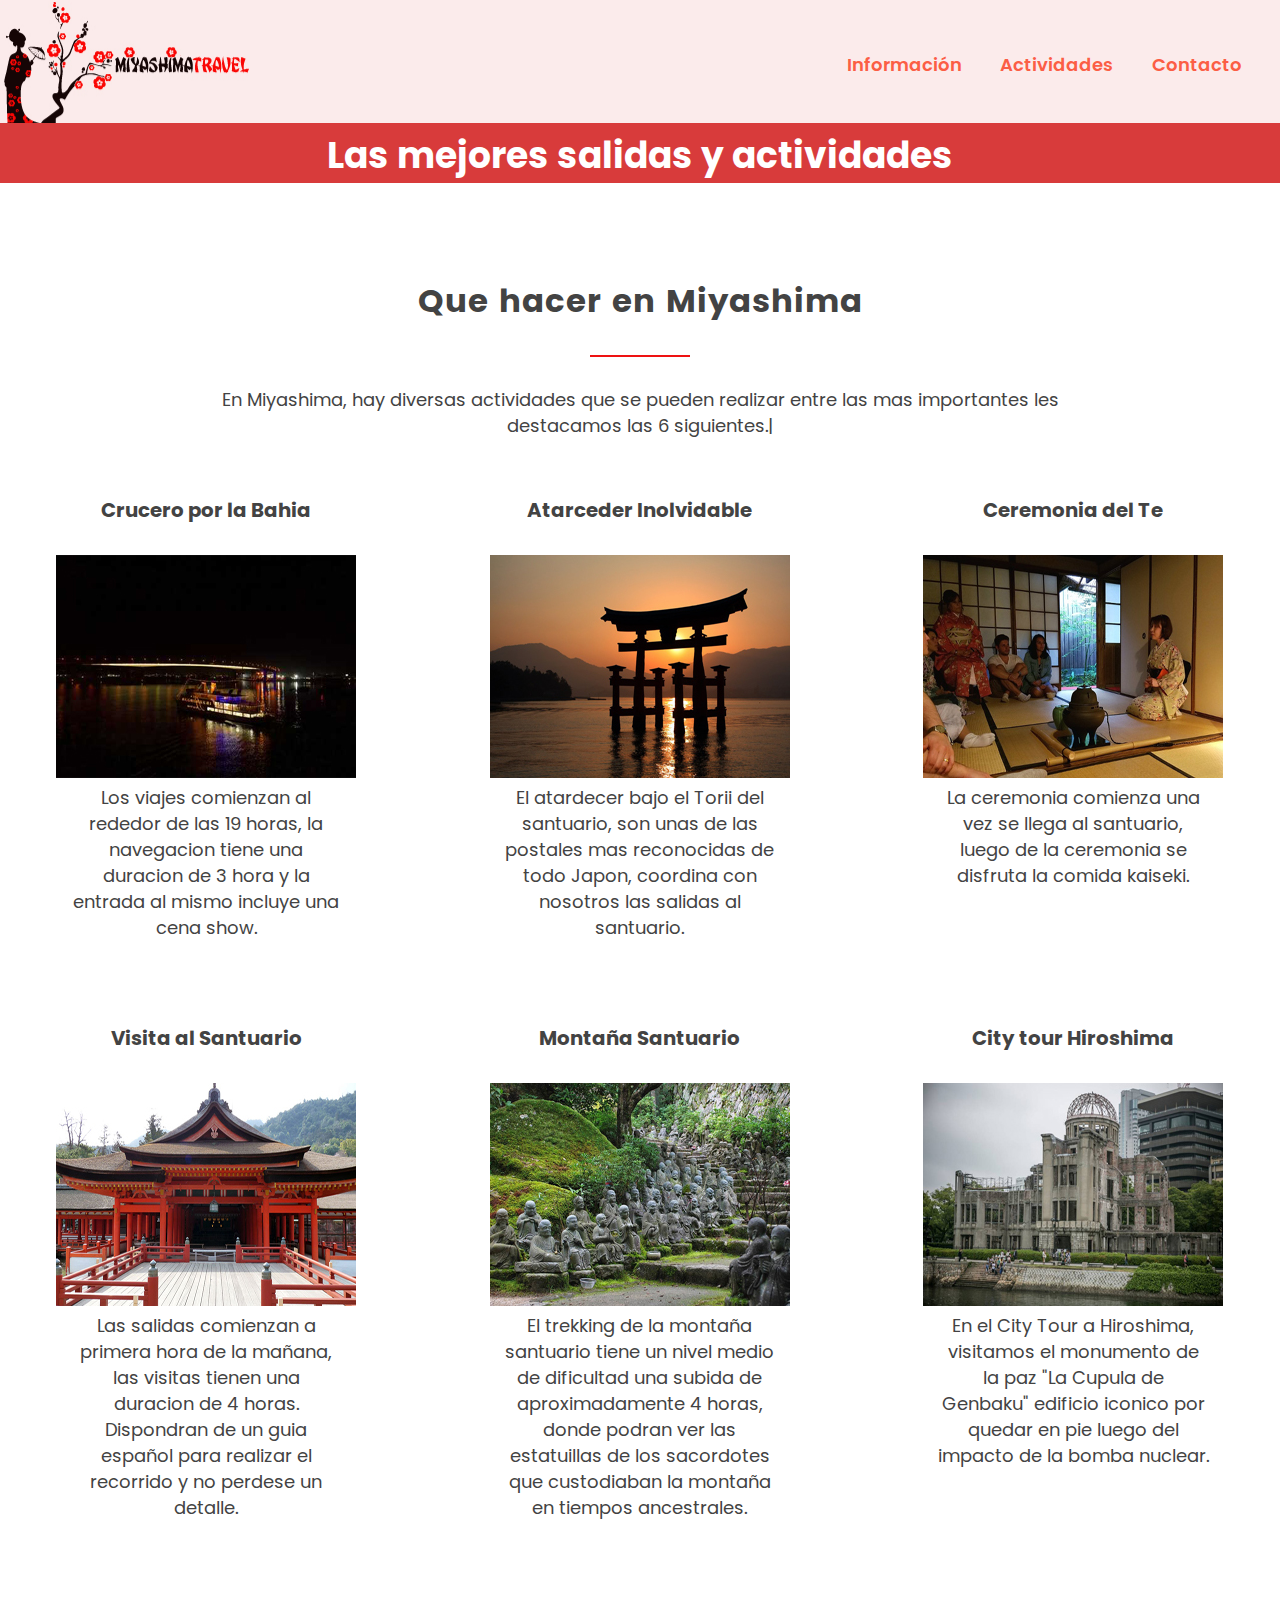
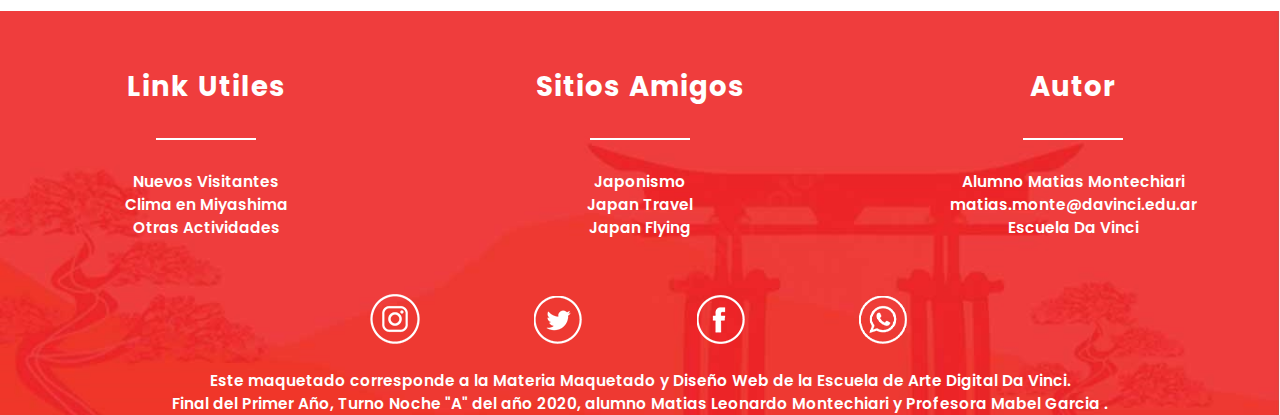
==== commit d253311c: "cambio del footer por validacion w3c" ====
--- a/actividades.html
+++ b/actividades.html
@@ -9,7 +9,7 @@
     <link rel="stylesheet" type="text/css" href="css/style.css">
     <link href="https://fonts.googleapis.com/css?family=Poppins:100,200,300,400,500,600,700,800,900&display=swap"
         rel="stylesheet">
-    <!-- Load an icon library to show a hamburger menu (bars) on small screens -->
+    <!-- Libreria de iconos, tomamos el del menu hamburgesa para incorporarlo a width 480px -->
     <link rel="stylesheet" href="https://cdnjs.cloudflare.com/ajax/libs/font-awesome/4.7.0/css/font-awesome.min.css">
 </head>
 
@@ -122,6 +122,20 @@
                     </ul>
                 </div>
             </div>
+        </div>
+        <div class="footer-mobile">
+            <div class="filas">
+                <div class="columna extender-1-of-3 box">
+                    <h2>Segui Navegando</h2>
+                    <ul>
+                        <li><a href="index.html">Home</a></li>
+                        <li><a href="informacion.html">Informacion</a></li>
+                        <li><a href="actividades.html">Actividades</a></li>
+                        <li><a href="contacto.html">Contacto</a></li>
+                    </ul>
+                </div>
+            </div>
+        </div>
             <div class="filas">
                 <ul id="redes">
                     <li><a href="https://www.instagram.com/explore/tags/japon/?hl=es" target="_blank">Instagram</a></li>
@@ -136,35 +150,6 @@
                     Final del Primer Año, Turno Noche "A" del año 2020, alumno Matias Leonardo Montechiari y Profesora
                     Mabel Garcia .</p>
             </div>
-        </div>
-        <div class="footer-mobile">
-            <div class="filas">
-                <div class="columna extender-1-of-3 box">
-                    <h2>Segui Navegando</h2>
-                    <ul>
-                        <li><a href="informacion.html">Informacion</a></li>
-                        <li><a href="actividades.html">Actividades</a></li>
-                        <li><a href="contacto.html">Contacto</a></li>
-                    </ul>
-                </div>
-
-            </div>
-            <div class="filas">
-                <ul id="redes">
-                    <li><a href="https://www.instagram.com/explore/tags/japon/?hl=es" target="_blank">Instagram</a></li>
-                    <li><a href="https://twitter.com/japanemb_arg?lang=es" target="_blank">Twitter</a></li>
-                    <li><a href="https://es-la.facebook.com/JaponAndMore/" target="_blank">Facebook</a></li>
-                    <li><a href="https://chat.whatsapp.com/KzvHSdwcj3VIoAFEzUunxe" target="_blank">Whatsup</a></li>
-                </ul>
-            </div>
-            <div class="filas">
-                <p>Este maquetado corresponde a la Materia Maquetado y Diseño Web de la Escuela de Arte Digital Da
-                    Vinci.<br>
-                    Final del Primer Año, Turno Noche "A" del año 2020, alumno Matias Leonardo Montechiari y Profesora
-                    Mabel Garcia .</p>
-            </div>
-        </div>
-        </div>
     </footer>
     <!--JS-->
     <script src="js/scriptnav.js"></script>
--- a/css/style.css
+++ b/css/style.css
@@ -11,10 +11,6 @@
     font-size: 18px;
     color: #434343;
     text-rendering: optimizeLegibility;
-}
-
-main {
-    padding-top: 9%;
 }
 
 li {
@@ -72,22 +68,6 @@
     text-align: left;
 }
 
-footer {
-    font-size: 85%;
-    background: url(../imagenes/backgroundfooter.jpg) no-repeat;
-    background-size: cover;
-    color: white;
-    text-align: center;
-}
-
-footer a {
-    color: white;
-}
-
-footer h2:after{
-    background-color: rgb(255, 255, 255);
-}
-
 section {
     padding: 5% 0%;    
 }
@@ -96,9 +76,11 @@
     padding: 1%;
 }
 
+/******************************************************************/
 /*ARMADO DE GRILLA DE 2 Y 3 COLUMNAS PARA EL SITIO 
   EN MOBILE SE DEBEN APILAR UNAS ABAJO DE LA OTRA DADO QUE CADA UNA
   VA A OCUPAR EL 100% DEL ANCHO DE LA PANTALLA*/
+/******************************************************************/
 
 .filas {
     margin: 0 auto;
@@ -170,15 +152,21 @@
 }
 
 
-/* Add a black background color to the top navigation */
+/* Agregamos fondo blanco para que acople con el logo
+   lo hacemos ocupar el 100% del ancho de la pantalla*/
 .topnav {
     background-color: white;
     overflow: hidden;
-    position: fixed;
     width: 100%;
-  }
+    opacity: 0.9;
+  }
+  /*Solo en desktop hacemos la barra de navegacion fixed para que siempre este fija en la navegacion*/
+  @media screen and (min-width: 480px) {
+   .topnav {
+     position: fixed;
+   }
+}
   
-  /* Style the links inside the navigation bar */
   .topnav a {
     display: block;
     color: tomato;
@@ -191,7 +179,6 @@
       padding: 4% 3% 0% 0%;
   }
 
-    /* Add an active class to highlight the current page */
   .topnav a.active {
     float: left;
     font-size: 2em;
@@ -200,19 +187,15 @@
     padding: 5.3% 20% 0% 0%;
   }
       
-
-  /* Change the color of links on hover */
   .topnav a:hover {
     color: black;
   }
   
-
-  /* Hide the link that should open and close the topnav on small screens */
   .topnav .icon {
     display: none;
   } 
 
-  /* When the screen is less than 600 pixels wide, hide all links, except for the first one ("Home"). Show the link that contains should open and close the topnav (.icon) */
+  /*Para mobile dejamos solo visible el logo del link al home y el menu hambergesa*/
     @media screen and (max-width: 480px) {
     .topnav a:not(:first-child) {display: none;}
     .topnav a.icon {
@@ -228,7 +211,7 @@
     
   }
   
-  /* The "responsive" class is added to the topnav with JavaScript when the user clicks on the icon. This class makes the topnav look good on small screens (display the links vertically instead of horizontally) */
+  /*la clase responsive es agregada por un script de javascript q genera ver los links apilados a la izquierda*/
   @media screen and (max-width: 480px) {
     .topnav.responsive {position: relative;}
     .topnav.responsive a.icon {
@@ -257,6 +240,14 @@
     padding-top: 500px;
     color: white;
 }
+
+@media screen and (max-width: 480px) {
+    #fullcontainerhome {
+        background-image: url(../imagenes/toriiprincipalmobile.jpg);
+        background-size: inherit;
+        padding-top: 200px;
+    }
+  }
 
 #downloadguidebox {
     display: flex;
@@ -277,6 +268,7 @@
 .buttondownload a {
     color: black;
     font-size: 90%;
+    padding: 20px 20px;
 }
 
 .buttondownload:hover
@@ -301,6 +293,27 @@
 /* Configuracion Seccion       */
 /* Footer de la pagina         */
 /*-----------------------------*/
+
+footer {
+    font-size: 85%;
+    background: url(../imagenes/backgroundfooter.jpg) no-repeat;
+    background-size: cover;
+    color: white;
+    text-align: center;
+}
+
+footer a {
+    color: white;
+}
+
+footer a:hover {
+    color: black;
+}
+
+footer h2:after{
+    background-color: rgb(255, 255, 255);
+}
+
 @media screen and (max-width: 480px) {
     .footer-desktop {
         display: none;
@@ -327,6 +340,11 @@
 	text-indent:-9000px;
 	
 }
+
+#redes li a:hover{
+    background: url(../imagenes/spritehover.png);
+
+}
 #redes li:nth-child(1) a{
 	background-position: 0px -54px;
 	
@@ -348,7 +366,7 @@
 /*-----------------------------*/
 #fullcontainercontact {
     background-color: rgb(150, 60, 60);
-    padding-top: 100px;
+    padding-top: 10%;
     color: white;
     text-align: center;
 }
@@ -394,15 +412,12 @@
 
 .input-css {
     display: block;
-    font-size: 16px;
-    font-weight: 700;
+    font-size: 17px;
+    font-weight: 650;
     color: #444;
-    line-height: 1.3;
     padding: .6em 1.4em .5em .8em;
-    width: 100%;
-    max-width: 100%;
+    width: 80%;
     box-sizing: border-box;
-    margin: 0px 0px 30px 0px;
     border: 1px solid #aaa;
     box-shadow: 0 1px 0 1px rgba(0, 0, 0, .04);
     border-radius: .5em;
@@ -418,7 +433,7 @@
 /*-----------------------------*/
 #fullcontainerinfo {
     background-color: tomato;
-    padding-top: 100px;
+    padding-top: 10%;
     color: white;
     text-align: center;
 }
@@ -433,7 +448,7 @@
 /*-----------------------------*/
 #fullcontaineractiv {
     background-color: rgb(216, 59, 59);
-    padding-top: 100px;
+    padding-top: 10%;
     color: white;
     text-align: center;
 }
